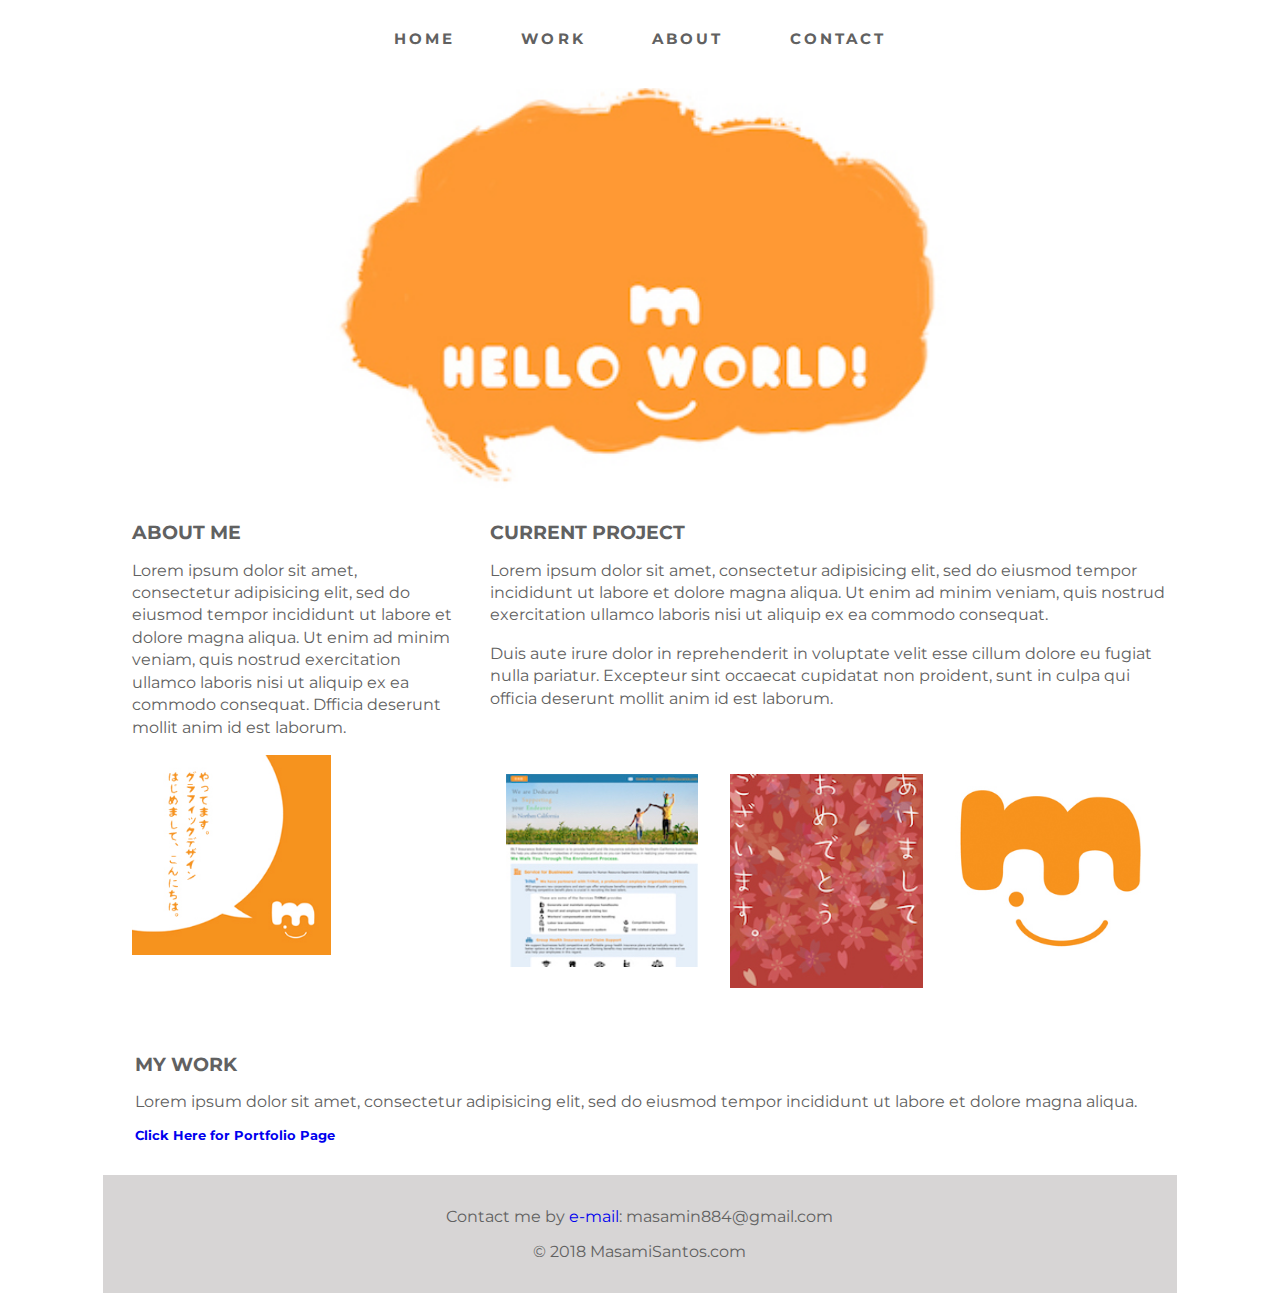
==== unit8/index.html @ 39d058e9 "Add files via upload" ====
<!DOCTYPE html>
<html>


<meta name="viewport" content="width=device-width, initial-scale=1">

<link rel="stylesheet" type="text/css" href="style.css">
<link href="https://fonts.googleapis.com/css?family=Montserrat" rel="stylesheet">
<link href="https://fonts.googleapis.com/css?family=Montserrat|Roboto:500" rel="stylesheet">

<head>
	<title>Masami Santos Website</title>
</head>
<body>
	<div id="wrapper">
	<header>
		<nav>
		 	<a href="#" id="mobile">&#9776;</a>
			<a href="#">Home</a>
			<a href="#">Work</a>
			<a href="#">About</a>
			<a href="#">Contact</a>
		</nav>
	</header>
	<img src="image/sampletop.jpg" alt="top image" title="hello world">

<div class="wrapper clearfix">
	<section id="two_column" class="clearfix">
<aside id="left">
	<h2> About Me</h2>
	<p>Lorem ipsum dolor sit amet, consectetur adipisicing elit, sed do eiusmod
	tempor incididunt ut labore et dolore magna aliqua. Ut enim ad minim veniam,
	quis nostrud exercitation ullamco laboris nisi ut aliquip ex ea commodo
	consequat. Dfficia deserunt mollit anim id est laborum.
	</p>
	<img src="image/intro_logo.jpg" alt="portrait" title="Masami's image">
</aside>


<article id="right" class="clearfix">
		<h2>Current Project</h2>
		<p>Lorem ipsum dolor sit amet, consectetur adipisicing elit, sed do eiusmod
		tempor incididunt ut labore et dolore magna aliqua. Ut enim ad minim veniam,
		quis nostrud exercitation ullamco laboris nisi ut aliquip ex ea commodo
		consequat.
		</p>
		<p>Duis aute irure dolor in reprehenderit in voluptate velit esse
		cillum dolore eu fugiat nulla pariatur. Excepteur sint occaecat cupidatat non
		proident, sunt in culpa qui officia deserunt mollit anim id est laborum.
		</p>
		<img src="image/256web.jpg" alt="webpic" title="Insurance Company's website">
		<img src="image/imge4_sample.jpg" title="Japanese Postcard">
		<img src="image/256logo.jpg" "title="logo work">
</article>


<section id="article2">
	<h2>My Work</h2>
	<p>Lorem ipsum dolor sit amet, consectetur adipisicing elit, sed do eiusmod
	tempor incididunt ut labore et dolore magna aliqua.</p>
	<h4><a href="#">Click Here for Portfolio Page</a></h4>
</section>
</div>

<footer>
	<p>Contact me by <a href="mailto:masamin884@gmail.com">e-mail</a>:
		masamin884@gmail.com</p>
	<p>&copy; 2018 MasamiSantos.com</p>
</footer>

</div>
</body>
</html>
---- unit8/style.css ----
*{
	padding: 0;
}


a{
	text-decoration: none;
}

a:hover {
	color: orange;
}

#mobile {
	display: none;
}

nav {
    width: 100%;
    text-align: center;
    padding-bottom: 2em;
    padding-top: 1em;
    font-size: 1.2em;
    margin: auto;
    font-weight: bold;
    color: #616161;
}

nav a {
    font-family: 'Montserrat', sans-serif;
    text-decoration: none;
    margin: 0 2em;
    font-size: .8em;
    text-align: center;
    text-transform: uppercase;
    letter-spacing: .2em;
    color: #616161;
}

header+img{
	width: 70%;
	display: block;
	margin:auto;
}


#wrapper{
	margin-left: auto;
	margin-right: auto;
	width:85%;
}

p{
	font-family: 'Montserrat', sans-serif;
	font-size: 1em;
	color: #616161;
}

h2{
	font-size:1.2em;
}

h1,h2,h3{
	font-family: 'Montserrat', sans-serif;
	text-transform: uppercase;
	color: #616161;
}

h4{
	font-family: 'Montserrat', sans-serif;
	font-size: 0.8em;
	color: #ff9933;
}

#article2+h4{
	text-align:right;
}

#left {
    width: 30%;
    float: left;
    margin-top: 1em;
    margin-left: 1.8em;
    line-height: 1.4em;
}

#right {
    float: right;
    width: 64%;
    margin-top: 1em;
    padding-left: 1.5em;
    line-height: 1.4em;
}

#left>img {
    width: 62%;
}



#right>img {
    width: 28%;
    float: left;
    margin: 1em;
    padding-top: 2em;
}

#article2 {
    clear: both;
    width: 94%;
    padding-top: 2em;
    margin: 2em;
}

footer {
    width: 100%;
    background-color: #D7D5D5;
    text-align: center;
    clear: both;
    padding-top: 1em;
    padding-bottom: 1em;
}

.clearfix:after {
	visibility: hidden;
	display: block;
	font-size: 0;
	content:" ";
	clear: both;
	height:0;
}


	@media only screen and (max-width: 1118px){
	#left>img {
    	width: 62%;
	}
	#right>img {
    width: 27%;
  	}


  	@media only screen and (max-width: 1050px){

	#right {
    width: 60%;
    }
    #right>img {
    width: 25%;
  	}
  	}	

  	@media only screen and (max-width: 768px){
    #right>img {
    width: 23%;
  	}
  	#left>img {
    width: 48%;
  	}	
  }
 
	@media only screen and (max-width: 420px) {
	#mobile {
		display: block;
	}
	
	nav a {
	float: none;
	width: auto;
	padding: .25em 0;
	display: none;
	}

	nav:hover a {
		display: block;
	}
	
	header {
		padding: 0;
		padding-bottom: 1em;
	}

	#wrapper {
		width: auto;
		padding: 1em;
	}

	#left {
		width: auto;
	    margin: auto;
	    line-height: 1.4em;
	}

	header+img {
    width: 95%;
	}

	#left>img {
    width: 50%;
	}

	#right {
    width: auto;
    margin-top: 1em;
    padding-left: 1.5em;
    line-height: 1.4em;
}

}
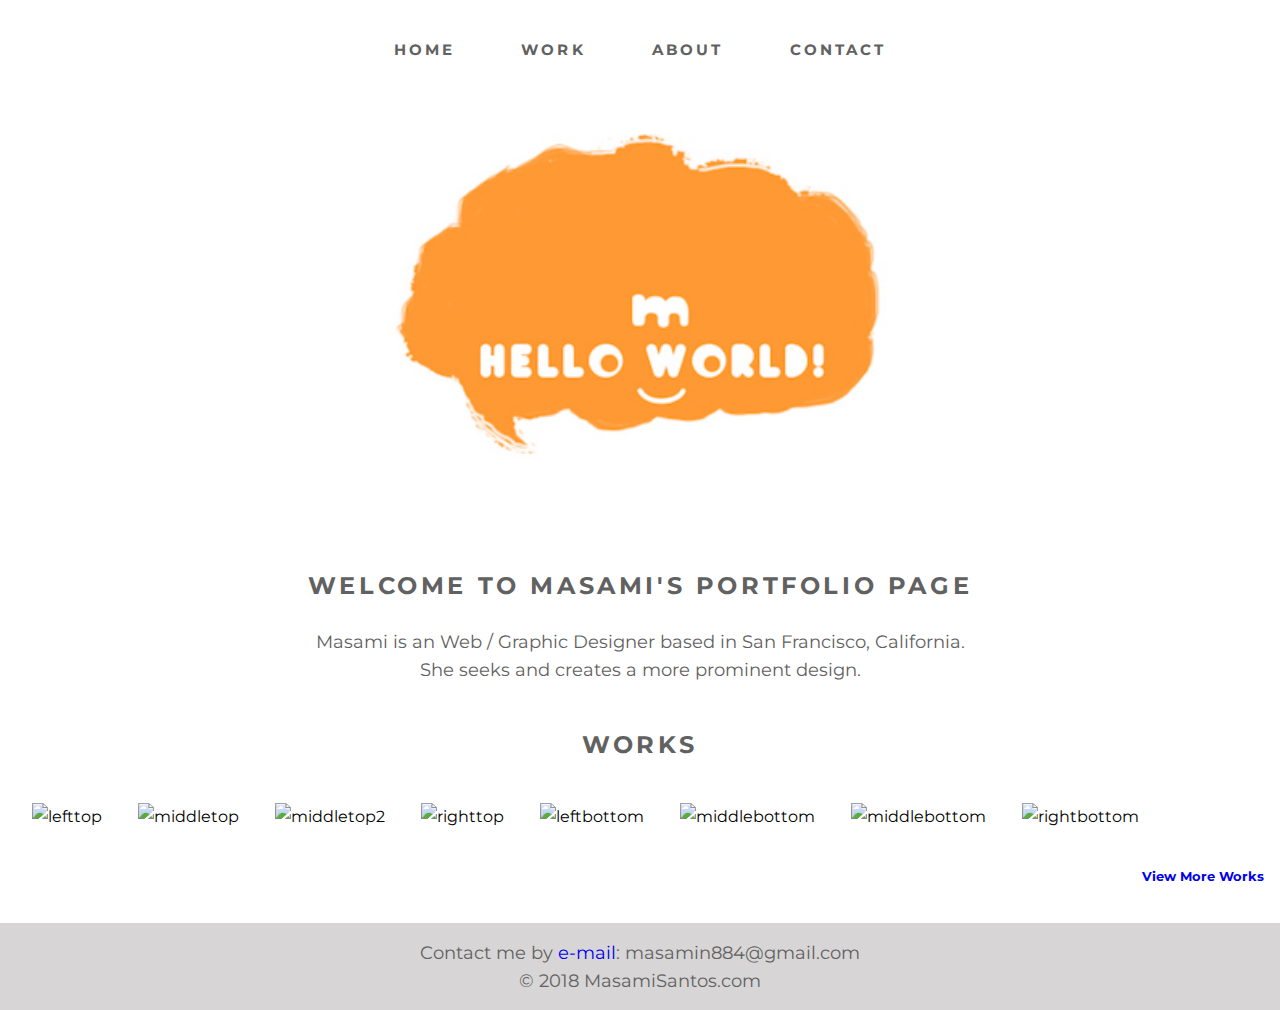
==== commit 84ef9dc2: "Add files via upload" ====
--- a/unit8/index.html
+++ b/unit8/index.html
@@ -1,7 +1,5 @@
 <!DOCTYPE html>
 <html>
-
-
 <meta name="viewport" content="width=device-width, initial-scale=1">
 
 <link rel="stylesheet" type="text/css" href="style.css">
@@ -12,54 +10,35 @@
 	<title>Masami Santos Website</title>
 </head>
 <body>
-	<div id="wrapper">
-	<header>
-		<nav>
-		 	<a href="#" id="mobile">&#9776;</a>
-			<a href="#">Home</a>
-			<a href="#">Work</a>
-			<a href="#">About</a>
-			<a href="#">Contact</a>
+<div id="wrapper">
+<header>
+	<nav>
+		<a href="#" id="mobile">&#9776;</a>
+		<a href="#">Home</a>
+		<a href="#">Work</a>
+		<a href="#">About</a>
+		<a href="#">Contact</a>
 		</nav>
 	</header>
 	<img src="image/sampletop.jpg" alt="top image" title="hello world">
 
-<div class="wrapper clearfix">
-	<section id="two_column" class="clearfix">
-<aside id="left">
-	<h2> About Me</h2>
-	<p>Lorem ipsum dolor sit amet, consectetur adipisicing elit, sed do eiusmod
-	tempor incididunt ut labore et dolore magna aliqua. Ut enim ad minim veniam,
-	quis nostrud exercitation ullamco laboris nisi ut aliquip ex ea commodo
-	consequat. Dfficia deserunt mollit anim id est laborum.
-	</p>
-	<img src="image/intro_logo.jpg" alt="portrait" title="Masami's image">
-</aside>
 
 
-<article id="right" class="clearfix">
-		<h2>Current Project</h2>
-		<p>Lorem ipsum dolor sit amet, consectetur adipisicing elit, sed do eiusmod
-		tempor incididunt ut labore et dolore magna aliqua. Ut enim ad minim veniam,
-		quis nostrud exercitation ullamco laboris nisi ut aliquip ex ea commodo
-		consequat.
-		</p>
-		<p>Duis aute irure dolor in reprehenderit in voluptate velit esse
-		cillum dolore eu fugiat nulla pariatur. Excepteur sint occaecat cupidatat non
-		proident, sunt in culpa qui officia deserunt mollit anim id est laborum.
-		</p>
-		<img src="image/256web.jpg" alt="webpic" title="Insurance Company's website">
-		<img src="image/imge4_sample.jpg" title="Japanese Postcard">
-		<img src="image/256logo.jpg" "title="logo work">
-</article>
+	<h2> Welcome to Masami's Portfolio Page</h2>
+	<p>Masami is an Web / Graphic Designer based in San Francisco, California.</p>
+	<p>She seeks and creates a more prominent design.</p>
 
+<h2>Works</h2>
+	<img src="image/bro.jpg" alt="lefttop" title="cover">
+	<img src="image/map.jpg" alt="middletop" title="map">
+	<img src="image/MAIDO.jpg" alt="middletop2" title="poster">
+	<img src="image/grid.jpg" alt="righttop" title="illustration">
+	<img src="image/fleur2.jpg" alt="leftbottom" title="logos">
+	<img src="image/kidou.jpg" alt="middlebottom" title="branding">
+	<img src="image/poster2.jpg" alt="middlebottom" title="poster">
+	<img src="image/LOGO.jpg" alt="rightbottom" title="logo">
 
-<section id="article2">
-	<h2>My Work</h2>
-	<p>Lorem ipsum dolor sit amet, consectetur adipisicing elit, sed do eiusmod
-	tempor incididunt ut labore et dolore magna aliqua.</p>
-	<h4><a href="#">Click Here for Portfolio Page</a></h4>
-</section>
+	<h4><a href="#">View More Works</a></h4>
 </div>
 
 <footer>
@@ -67,7 +46,5 @@
 		masamin884@gmail.com</p>
 	<p>&copy; 2018 MasamiSantos.com</p>
 </footer>
-
-</div>
 </body>
 </html>--- a/unit8/style.css
+++ b/unit8/style.css
@@ -1,9 +1,16 @@
-*{
-	padding: 0;
+body {
+    line-height: 1.7em;
+    font-size: 1em;
+	font-family: 'Montserrat', sans-serif;
+    font-feature-settings: "kern";
+    font-kerning: normal;
+    width: 100%;
+    background: 000000;
+    padding: 0;
+    margin: 0;
 }
 
-
-a{
+a {
 	text-decoration: none;
 }
 
@@ -27,7 +34,6 @@
 }
 
 nav a {
-    font-family: 'Montserrat', sans-serif;
     text-decoration: none;
     margin: 0 2em;
     font-size: .8em;
@@ -38,9 +44,10 @@
 }
 
 header+img{
-	width: 70%;
+	width: 45%;
 	display: block;
 	margin:auto;
+	padding-bottom: 4em;
 }
 
 
@@ -52,64 +59,39 @@
 
 p{
 	font-family: 'Montserrat', sans-serif;
-	font-size: 1em;
+	font-size: 1.1em;
 	color: #616161;
+	margin: auto;
+	display: block;
+	text-align: center;
 }
 
 h2{
-	font-size:1.2em;
+	font-size:1.5em;
 }
 
 h1,h2,h3{
 	font-family: 'Montserrat', sans-serif;
 	text-transform: uppercase;
+	letter-spacing: .15em;
 	color: #616161;
+	display:block;
+	margin: auto;
+	text-align: center;
+	padding-top:2em;
+	padding-bottom: 1.2em;
 }
 
 h4{
 	font-family: 'Montserrat', sans-serif;
 	font-size: 0.8em;
 	color: #ff9933;
+	text-align: right;
 }
 
-#article2+h4{
-	text-align:right;
-}
-
-#left {
-    width: 30%;
-    float: left;
-    margin-top: 1em;
-    margin-left: 1.8em;
-    line-height: 1.4em;
-}
-
-#right {
-    float: right;
-    width: 64%;
-    margin-top: 1em;
-    padding-left: 1.5em;
-    line-height: 1.4em;
-}
-
-#left>img {
-    width: 62%;
-}
-
-
-
-#right>img {
-    width: 28%;
-    float: left;
-    margin: 1em;
-    padding-top: 2em;
-}
-
-#article2 {
-    clear: both;
-    width: 94%;
-    padding-top: 2em;
-    margin: 2em;
+img{
+	width:18%;
+	padding:2em;
 }
 
 footer {
@@ -121,55 +103,47 @@
     padding-bottom: 1em;
 }
 
-.clearfix:after {
-	visibility: hidden;
-	display: block;
-	font-size: 0;
-	content:" ";
-	clear: both;
-	height:0;
-}
+@media only screen and (min-width: 654px){
+header+img {
+    width: 49%;
+	}
+
+img {
+    width: 25%;
+    padding: .9em;
+    margin: auto;
+ 	}
+ 
+ #mobile{
+ 	display: none;
+ }
+
+ }
 
 
-	@media only screen and (max-width: 1118px){
-	#left>img {
-    	width: 62%;
+ @media only screen and (max-width: 653px){
+ 	#mobile{
+ 		display:block;
+ 	}
+
+ 	nav a {
+ 		float: none;
+ 		width: auto;
+ 		display: none;
+ 	}
+
+	header+img {
+    width: 50%;
 	}
-	#right>img {
-    width: 27%;
-  	}
 
+	h2{
+		font-size: 1.2em;
+	}
 
-  	@media only screen and (max-width: 1050px){
+	p {
+    font-size: 1em;}
+	}
 
-	#right {
-    width: 60%;
-    }
-    #right>img {
-    width: 25%;
-  	}
-  	}	
-
-  	@media only screen and (max-width: 768px){
-    #right>img {
-    width: 23%;
-  	}
-  	#left>img {
-    width: 48%;
-  	}	
-  }
- 
-	@media only screen and (max-width: 420px) {
-	#mobile {
-		display: block;
-	}
-	
-	nav a {
-	float: none;
-	width: auto;
-	padding: .25em 0;
-	display: none;
-	}
 
 	nav:hover a {
 		display: block;
@@ -180,31 +154,23 @@
 		padding-bottom: 1em;
 	}
 
+	img {
+    width: 20%;
+    padding: 1em;
+    margin: auto;
+ 	}
+
 	#wrapper {
 		width: auto;
 		padding: 1em;
 	}
 
-	#left {
-		width: auto;
-	    margin: auto;
-	    line-height: 1.4em;
-	}
-
-	header+img {
-    width: 95%;
-	}
-
-	#left>img {
-    width: 50%;
-	}
-
-	#right {
-    width: auto;
-    margin-top: 1em;
-    padding-left: 1.5em;
-    line-height: 1.4em;
 }
 
+ @media only screen and (max-width: 500px){
+ 	img {width: 40%}
+
+ 	header+img {
+    width: 68%;
+	}
 }
-
